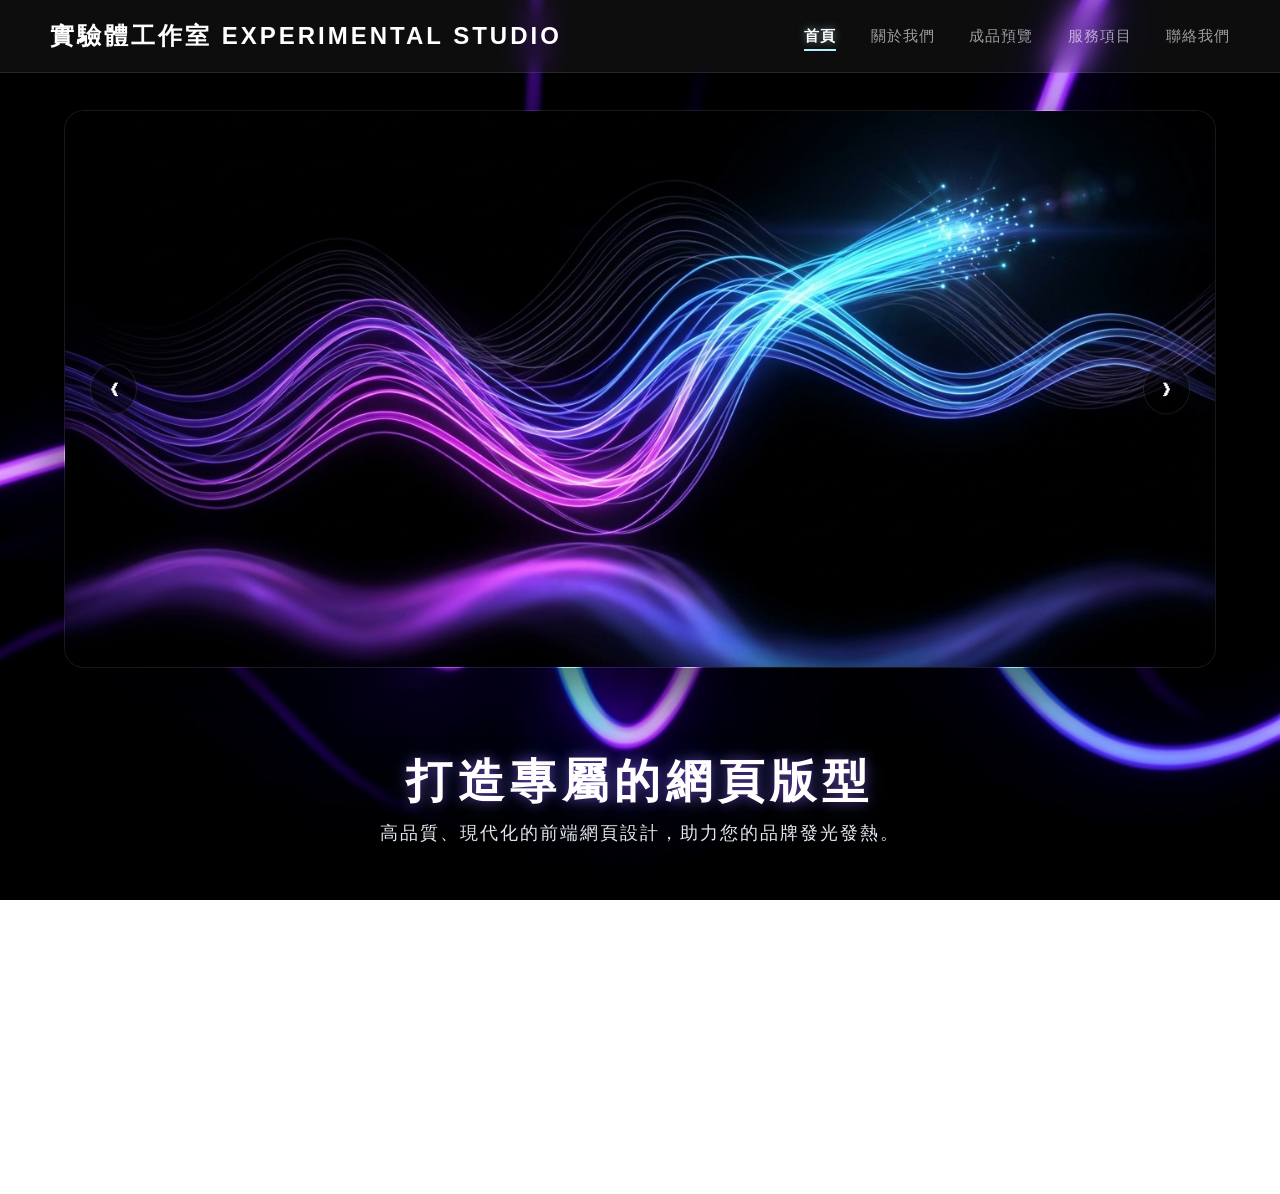
==== index.html @ 9b83f149 "暗黑霓虹科技官網 樣式 B：暗黑霓虹科技官網" ====
<!DOCTYPE html>
<html lang="zh-TW">
<head>
    <meta charset="UTF-8">
    <meta name="viewport" content="width=device-width, initial-scale=1.0">
    <title>個人網頁版型展示 - 實驗體工作室</title>
    <!-- 連結外部 CSS 檔案 -->
    <link rel="stylesheet" href="style.css">
</head>
<body>

    <!-- 導覽列（固定在最上方） -->
    <header class="navbar">
        <div class="logo">實驗體工作室 EXPERIMENTAL STUDIO</div>
        <nav class="nav-links">
            <a href="#hero" class="nav-btn active">首頁</a>
            <a href="#about" class="nav-btn">關於我們</a>
            <a href="#portfolio" class="nav-btn">成品預覽</a>
            <a href="#services" class="nav-btn">服務項目</a>
            <a href="#contact" class="nav-btn">聯絡我們</a>
        </nav>
    </header>

    <!-- 滾動容器 -->
    <div class="scroll-container" id="main-container">

        <!-- 頁面 1：主視覺首頁（大圖極致放大 + 文字死死扣在最網頁底部） -->
        <section id="hero" class="page-section hero-absolute-layout">
            
            <!-- 中間：巨型獨立大圖輪播區域 -->
            <div class="carousel-container-b">
                <!-- 左切換鍵 -->
                <button class="carousel-btn-b prev-btn-b">❮</button>
                
                <!-- 輪播圖片視窗 -->
                <div class="carousel-wrapper-b">
                    <div class="carousel-slide-b">
                        <!-- 🌟 已精準帶入您的兩張高解析作品展示圖 -->
                        <img src="image_3b9c8fb1.jpg" alt="科技展示 1" class="carousel-img-b">
                        <img src="image_b989a446.jpg" alt="科技展示 2" class="carousel-img-b">
                    </div>
                </div>
                
                <!-- 右切換鍵 -->
                <button class="carousel-btn-b next-btn-b">❯</button>
            </div>

            <!-- 最下方：死死固定在整個網頁底部的文字 -->
            <div class="hero-footer-text-b">
                <h1>打造專屬的網頁版型</h1>
                <p>高品質、現代化的前端網頁設計，助力您的品牌發光發熱。</p>
            </div>

        </section>

        <!-- 頁面 2：關於我們 -->
        <section id="about" class="page-section">
            <div class="glass-card page-card">
                <h2>關於我們</h2>
                <div class="card-line"></div>
                <p class="section-p">
                    我們是 EXPERIMENTAL STUDIO 實驗體網頁工作室。專注於打造兼具「極致視覺」與「流暢體驗」的前端網頁版型。我們相信每一個網頁都是一場視覺實驗，透過程式碼將創意化為現實。
                </p>
                <div class="solo-notice">
                    <span>💡</span> 
                    <strong>獨立開發者聲明：</strong>
                    本工作室由獨立工程師全權負責。為了堅持代碼品質與極致，我們採「精緻手工、高客製化」的開發模式。如遇案件較多時需依序排隊，謝謝您的耐心期待。
                </div>
            </div>
        </section>

        <!-- 頁面 3：成品預覽（價格調整版） -->
        <section id="portfolio" class="page-section portfolio-section">
            <div class="portfolio-scroll-box">
                <h2 class="section-title">精選網頁版型</h2>
                <div class="card-line"></div>
                
                <!-- 區塊 A -->
                <div class="category-block">
                    <div class="product-grid">
                        <div class="product-card">
                            <div class="badge">極簡現代</div>
                            <h3>樣式 A：極簡白系企業官網</h3>
                            <div class="tech-tags"><span>明亮風格</span><span>多頁跳轉</span></div>
                            <p class="product-desc">乾淨明亮的白色基調，搭配流暢的轉場動畫，適合傳統企業轉型、顧問公司首選。</p>
                            <div class="price">NT$ 1,500</div>
                            <div class="card-buttons"><a href="#" class="demo-btn">線上預覽</a><a href="#contact" class="buy-btn">立即購買</a></div>
                        </div>
                        <div class="product-card featured">
                            <div class="badge premium">熱銷推薦</div>
                            <h3>樣式 B：暗黑霓虹科技官網</h3>
                            <div class="tech-tags"><span class="glow">炫彩發光</span><span>前衛動態</span></div>
                            <p class="product-desc">深色背景搭配科技感霓虹燈效，視覺衝擊力極強！最適合軟體公司、新創團隊品牌官網。</p>
                            <div class="price">NT$ 1,500</div>
                            <div class="card-buttons"><a href="#" class="demo-btn">線上預覽</a><a href="#contact" class="buy-btn">立即購買</a></div>
                        </div>
                        <div class="product-card">
                            <div class="badge">商業實用</div>
                            <h3>樣式 C：沉穩商務經典官網</h3>
                            <div class="tech-tags"><span>經典藍調</span><span>數據圖表</span></div>
                            <p class="product-desc">採用沉穩的經典藍與灰色調，內建服務項目、里程碑與團隊介紹，大型企業百搭首選。</p>
                            <div class="price">NT$ 1,500</div>
                            <div class="card-buttons"><a href="#" class="demo-btn">線上預覽</a><a href="#contact" class="buy-btn">立即購買</a></div>
                        </div>
                    </div>
                </div>

                <!-- 區塊 B -->
                <div class="category-block" style="margin-top: 40px;">
                    <div class="product-grid">
                        <div class="product-card">
                            <div class="badge">活動推廣</div>
                            <h3>樣式 A：一頁式熱銷活動頁</h3>
                            <div class="tech-tags"><span>倒數計時</span><span>強烈導購</span></div>
                            <p class="product-desc">專為單一產品或活動設計，內建限時倒數計時器與搶眼購買鈕，適合促銷快速上線。</p>
                            <div class="price">NT$ 1,000</div>
                            <div class="card-buttons"><a href="#" class="demo-btn">線上預覽</a><a href="#contact" class="buy-btn">立即購買</a></div>
                        </div>
                        <div class="product-card featured">
                            <div class="badge premium">熱銷推薦</div>
                            <h3>樣式 B：極致磨砂玻璃官網 </h3>
                            <div class="tech-tags"><span>微光暈</span><span>iOS質感</span></div>
                            <p class="product-desc">全網頁採用高透光的磨砂玻璃結構，光影效果極佳。適合高端工作室、沙龍預約頁。</p>
                            <div class="price">NT$ 1500</div>
                            <div class="card-buttons"><a href="#" class="demo-btn">線上預覽</a><a href="#contact" class="buy-btn">立即購買</a></div>
                        </div>
                        <div class="product-card">
                            <div class="badge">簡單快速</div>
                            <h3>樣式 C：極簡名片型一頁網</h3>
                            <div class="tech-tags"><span>純前端</span><span>超快載入</span></div>
                            <p class="product-desc">極度精簡的網頁，專門擺放個人頭像、簡介與所有的社群連結，是最具質感的電子名片。</p>
                            <div class="price">NT$ 1,000</div>
                            <div class="card-buttons"><a href="#" class="demo-btn">線上預覽</a><a href="#contact" class="buy-btn">立即購買</a></div>
                        </div>
                    </div>
                </div>

                <p class="scroll-tip">━ 💡 以上為全部版型，點擊導列可切換至其他分頁 ━</p>
            </div>
        </section>

        <!-- 頁面 4：服務項目 -->
        <section id="services" class="page-section">
            <div class="glass-card page-card">
                <h2>服務項目</h2>
                <div class="card-line"></div>
                <ul class="services-list">
                    <li><span>✨</span> 精選前端網頁版型販售</li>
                    <li><span>💻</span> 客製化網站前端開發</li>
                    <li><span>📱</span> RWD 響應式網頁設計 <small>(手機/平板/電腦完美適配)</small></li>
                    <li><span>💬</span> 你想要的都可以跟我討論！</li>
                </ul>
                <div class="service-notice">
                    ⚠️ 服務範圍僅包含網頁版型與前端代碼，不包含網域及主機租用費用。
                </div>
            </div>
        </section>

                <!-- 頁面 5：聯絡我們（完全對齊原圖 4 條資訊與版權宣告） -->
        <section id="contact" class="page-section">
            <div class="glass-card">
                <h2>聯絡我們</h2>
                <div class="card-line"></div>
                
                <!-- 1. LINE -->
                <div class="info-group-b">
                    <p class="info-label-b">LINE ID</p>
                    <p class="info-value-b">cyakura_</p>
                </div>

                <!-- 2. EMAIL -->
                <div class="info-group-b">
                    <p class="info-label-b">EMAIL</p>
                    <p class="info-value-b"><a href="mailto:cyakura764334@gmail.com">cyakura764334@gmail.com</a></p>
                </div>

                <!-- 3. 服務時間 -->
                <div class="info-group-b">
                    <p class="info-label-b">服務時間</p>
                    <p class="info-value-b">週一至週五 18:00 - 24:00</p>
                </div>

                <!-- 4. 回覆承諾 -->
                <div class="info-group-b">
                    <p class="info-label-b">回覆承諾</p>
                    <p class="info-value-b">收到信件後將於 24 小時內儘速回覆</p>
                </div>

                <!-- 底部版權宣告（Footer） -->
                <footer class="contact-footer">
                    &copy; 2026 EXPERIMENTAL STUDIO 實驗體工作室 版權所有
                </footer>
            </div>
        </section>


    </div> <!-- 滾動容器結尾 -->

    <!-- 🌟 核心修正：將功能完美包覆在 <script> 標籤內，並放到全網頁的最底部 -->
    <script>
    document.addEventListener('DOMContentLoaded', () => {
        const slide = document.querySelector('.carousel-slide-b');
        const images = document.querySelectorAll('.carousel-img-b');
        const prevBtn = document.querySelector('.prev-btn-b');
        const nextBtn = document.querySelector('.next-btn-b');

        // 如果找不到核心元素，就在控制台印出通知
        if (!slide || images.length === 0 || !prevBtn || !nextBtn) {
            console.log("正在載入頁面元件...");
            return;
        }

        let currentIndex = 0;
        const totalImages = images.length;

        // 計算並執行滑動
        function updateCarousel() {
            // 每張圖在 CSS 裡佔總寬度 200% 的一半 (50%)
            const movePercentage = currentIndex * 50;
            slide.style.transform = `translateX(-${movePercentage}%)`;
        }

        // 下一張按鈕
        nextBtn.addEventListener('click', (e) => {
            e.preventDefault();
            if (currentIndex < totalImages - 1) {
                currentIndex++;
            } else {
                currentIndex = 0; // 循環彈回第一張
            }
            updateCarousel();
        });

        // 上一張按鈕
        prevBtn.addEventListener('click', (e) => {
            e.preventDefault();
            if (currentIndex > 0) {
                currentIndex--;
            } else {
                currentIndex = totalImages - 1; // 循環跳到最後一張
            }
            updateCarousel();
        });

        // 初始對齊
        updateCarousel();
    });
    </script>

</body>
</html>
/* ==========================================
   5. 聯絡我們專屬樣式（徹底修復・傳統區塊百分之百靠左版）
   ========================================== */
#contact .glass-card {
    margin: 0 auto !important;     /* 確保卡片在螢幕正中央 */
    padding: 50px 45px 35px 45px;  /* 調整卡片內邊距，更像原圖比例 */
    display: block !important;     /* 強制卡片本身是傳統區塊 */
}

#contact .glass-card h2 {
    text-align: center !important; /* 卡片大標題「聯絡我們」維持置中 */
    letter-spacing: 4px;
    color: #ffffff;
    font-size: 28px;
    font-weight: 700;
    margin-bottom: 10px;
}

#contact .card-line {
    margin: 0 auto 40px auto !important; /* 標題下方的裝飾短線維持置中 */
}

/* 聯絡資訊條：改用最單純的 block，徹底斷絕所有左右推擠的 FlexBug */
.info-group-b {
    display: block !important;     /* 🌟 核心修正：改成純區塊，文字絕對只會從最左邊開始排 */
    width: 100% !important;        /* 🌟 核心修正：寬度強制撐滿 100%，絕不縮水跑去右邊 */
    margin-bottom: 25px;
    border-bottom: 1px solid rgba(255, 255, 255, 0.08); /* 淡淡的橫向分隔線 */
    padding-bottom: 18px;          /* 留出舒服的分隔距離 */
    text-align: left !important;   /* 🌟 核心修正：強制整塊區塊內部往左靠 */
}

/* 最後一個項目不要底部橫線 */
.info-group-b:last-of-type {
    border-bottom: none;
    margin-bottom: 30px; 
}

/* 英文小標籤（LINE ID, EMAIL, 服務時間...） */
.info-label-b {
    display: block !important;     /* 強制換行 */
    font-size: 11px;
    color: rgba(255, 255, 255, 0.5) !important; /* 優雅的半透明灰白 */
    font-weight: 700;
    letter-spacing: 1.5px;    
    margin-bottom: 6px;
    text-align: left !important;   /* 🌟 百分之百靠左 */
}

/* 實際資料文字（cyakura_, 週一至週五...） */
.info-value-b {
    display: block !important;     /* 強制換行 */
    font-size: 17px;
    color: #ffffff !important;     /* 主要資料字體為純白 */
    font-weight: 500;
    letter-spacing: 0.5px;
    text-align: left !important;   /* 🌟 百分之百靠左 */
}

/* 🌟 核心修復：徹底消滅看不清楚的傳統深藍色 EMAIL 連結，改成亮眼的科技藍白 */
.info-value-b a {
    color: #b3f0ff !important;     /* 🌟 改用跟您的裝飾線一樣亮眼的霓虹藍 */
    text-decoration: none !important; /* 拔掉醜醜的下底線 */
    transition: all 0.2s ease;
    display: inline-block;
}

.info-value-b a:hover {
    color: #ffffff !important;     /* 滑鼠滑過去變純白 */
    text-shadow: 0 0 8px #b3f0ff;  /* 帶有微弱的霓虹發光 */
}

/* 最下方的 2026 版權宣告文字 */
.contact-footer {
    display: block !important;
    width: 100%;
    text-align: center !important; /* 只有版權宣告需要置中 */
    font-size: 11px;
    color: rgba(255, 255, 255, 0.35); 
    letter-spacing: 1px;
    margin-top: 15px;
}
---- style.css ----
/* ==========================================
   1. 基礎重設與全域設定
   ========================================== */
* {
    margin: 0;
    padding: 0;
    box-sizing: border-box;
    /* 🌟 全面改用現代無襯線黑體 */
    font-family: -apple-system, BlinkMacSystemFont, "Segoe UI", Roboto, "PingFang TC", "Noto Sans CJK TC", "Source Han Sans TC", "Microsoft JhengHei", sans-serif;
    -webkit-font-smoothing: antialiased;
    -moz-osx-font-smoothing: grayscale;
}

html, body {
    height: 100%;
    overflow: hidden; /* 徹底鎖死瀏覽器自帶的滾動條 */
}

body {
    background-image: url('background.jpg');
    background-size: cover;
    background-position: center;
    background-attachment: fixed;
}

/* 🌟 滾動容器：隱藏溢出，讓滑鼠滾輪徹底失效 */
.scroll-container {
    height: 100vh;
    overflow: hidden;
    scroll-behavior: smooth;
}

/* ==========================================
   2. 頂部導覽列 (Navbar)
   ========================================== */
.navbar {
    display: flex;
    justify-content: space-between;
    align-items: center;
    padding: 20px 50px;
    background-color: rgba(255, 255, 255, 0.05);
    backdrop-filter: blur(15px);
    -webkit-backdrop-filter: blur(15px);
    position: fixed;
    top: 0;
    width: 100%;
    z-index: 1000;
    border-bottom: 1px solid rgba(255, 255, 255, 0.1);
}

.logo {
    color: #ffffff;
    font-size: 24px;
    font-weight: 700;       
    letter-spacing: 3px;    
}

.nav-links a {
    color: rgba(255, 255, 255, 0.6);
    text-decoration: none;
    margin-left: 30px;
    font-size: 15px;        
    font-weight: 400;
    letter-spacing: 1px;    
    transition: all 0.3s ease;
    padding-bottom: 5px;
    border-bottom: 2px solid transparent;
}

.nav-links a:hover {
    color: #b3f0ff; 
}

/* 當前點選的分頁底線高亮 */
.nav-links a.active {
    color: #ffffff;
    font-weight: 700;       
    border-bottom: 2px solid #b3f0ff;
    text-shadow: 0 0 8px rgba(179, 240, 255, 0.5); 
}

/* ==========================================
   3. 獨立分頁基礎佈局
   ========================================== */
.page-section {
    height: 100vh; /* 強制每一頁剛好等於螢幕高 */
    display: flex;
    flex-direction: column;
    justify-content: center;
    align-items: center;
    text-align: center;
    padding: 100px 20px 40px 20px;
    overflow: hidden; /* 防止內部元件隨意長大撐開頁面 */
}

/* 通用磨砂玻璃大卡片 */
.glass-card {
    background: rgba(255, 255, 255, 0.08);
    backdrop-filter: blur(20px);
    -webkit-backdrop-filter: blur(20px);
    border: 1px solid rgba(255, 255, 255, 0.15);
    border-radius: 20px;
    padding: 40px;
    width: 100%;
    max-width: 550px;
    box-shadow: 0 15px 35px rgba(0, 0, 0, 0.2);
    color: #ffffff;
    text-align: left;
}

.page-card {
    max-width: 650px;
}

.glass-card h2 {
    font-size: 28px;
    font-weight: 700;       
    text-align: center;
    letter-spacing: 3px;    
    margin-bottom: 10px;
}

/* 卡片下方裝飾短線 */
.card-line {
    width: 50px;
    height: 3px;
    background-color: #b3f0ff;
    margin: 0 auto 30px auto;
    border-radius: 2px;
}

.section-p {
    font-size: 15px;        
    line-height: 1.8;
    color: #f0f8ff;
    text-align: justify;
}

/* ==========================================
   4. 各分頁專屬細節樣式
   ========================================== */

/* --- 🌟 頁面 1：首頁・極致大圖 + 文字死死固定最底部 --- */
.neon-carousel-layout {
    display: flex;
    flex-direction: column;
    justify-content: flex-start; /* 改由上往下排列，靠 margin 推開 */
    align-items: center;
    height: 100% !important;
    width: 100% !important;
    max-width: 100% !important;
    padding: 90px 0 20px 0 !important; /* 頂部空出導覽列高度 */
    position: relative;
}

/* 🌟 核心優化：讓中間大圖區塊變得超級大張 */
.carousel-container-b {
    position: relative;
    width: 90vw;           /* 大幅拉寬圖片比例至螢幕 90% */
    max-width: 1300px;     /* 限制桌機最大寬度 */
    height: 62vh;          /* 強制高度佔滿螢幕 62%，讓圖片超級大張 */
    background: rgba(255, 255, 255, 0.02);
    border: 1px solid rgba(255, 255, 255, 0.08);
    border-radius: 20px;
    overflow: hidden;
    box-shadow: 0 25px 60px rgba(0, 0, 0, 0.6);
    margin-top: 10px;      /* 緊貼上方導覽列下方 */
}

.carousel-wrapper-b {
    width: 100%;
    height: 100%;
    overflow: hidden;
}

.carousel-slide-b {
    display: flex;
    width: 200%; 
    height: 100%;
    transition: transform 0.5s ease-in-out; /* 🌟 加上這行，切換時才會滑動 */
}
.carousel-img-b {
    width: 50%; 
    height: 100%;
    object-fit: cover;     /* 確保圖片大張且不變形 */
}

/* 輪播左右按鈕 */
.carousel-btn-b {
    position: absolute;
    top: 50%;
    transform: translateY(-50%);
    background: rgba(0, 0, 0, 0.5);
    border: 1px solid rgba(255, 255, 255, 0.1);
    color: white;
    padding: 14px 18px;
    cursor: pointer;
    border-radius: 50%;
    font-size: 18px;
    z-index: 10;
    transition: all 0.2s ease;
}

.carousel-btn-b:hover {
    background: #ffffff;
    color: #000000;
}

.prev-btn-b { left: 25px; }
.next-btn-b { right: 25px; }

/* 🌟 核心修正：文字外框利用 margin-top: auto 死死壓在最底部中間 */
.hero-footer-text-b {
    width: 100%;
    margin-top: auto;      /* 關鍵：強制把文字推到整個網頁的最底端 */
    padding-bottom: 15px;  /* 離網頁最底部的安全距離 */
    text-align: center;
}

.hero-footer-text-b h1 {
    color: #ffffff;
    font-size: 46px;        
    font-weight: 700;
    letter-spacing: 6px;    
    margin-bottom: 8px;
    text-shadow: 0 0 12px rgba(168, 85, 247, 0.5), 0 0 25px rgba(59, 130, 246, 0.3);
}

.hero-footer-text-b p {
    color: #e2e8f0;        
    font-size: 18px;
    font-weight: 300;       
    letter-spacing: 2px;    
}

/* --- 頁面 2：關於我們 匠人聲明 --- */
.solo-notice {
    margin-top: 25px;
    padding: 15px 20px;
    background: rgba(179, 240, 255, 0.05);
    border-left: 4px solid #b3f0ff;
    border-radius: 0 10px 10px 0;
    color: #e0f7ff;
    font-size: 14px;
    line-height: 1.6;
    text-align: justify;
}

.solo-notice strong {
    color: #b3f0ff;
    font-weight: 700;
    display: inline-block;
    margin-bottom: 3px;
}

/* --- 頁面 3：成品預覽與按鈕等寬防歪修正 --- */
.portfolio-section {
    padding: 90px 0 0 0; 
    height: 100vh;       
    overflow: hidden;    
}

.portfolio-scroll-box {
    width: 100%;
    height: calc(100vh - 90px); 
    max-height: 100%;           
    overflow-y: auto;           
    padding: 20px 20px 80px 20px;
    scrollbar-width: none;       
}
.portfolio-scroll-box::-webkit-scrollbar {
    display: none;              
}

.portfolio-container {
    width: 100%;
    max-width: 1100px;
    margin: 0 auto;
}

.section-title {
    color: #ffffff;
    font-size: 32px;
    font-weight: 700;
    letter-spacing: 3px;
    margin-bottom: 10px;
}

.category-block {
    width: 100%;
    max-width: 1100px;
    margin: 0 auto 50px auto; 
    text-align: left;
}

.product-grid {
    display: flex;
    gap: 25px;
    width: 100%;
    justify-content: flex-start;
}

.product-card {
    background: rgba(255, 255, 255, 0.06);
    backdrop-filter: blur(20px);
    -webkit-backdrop-filter: blur(20px);
    border: 1px solid rgba(255, 255, 255, 0.12);
    border-radius: 20px;
    padding: 35px 25px;
    flex: 1;
    max-width: 350px;
    color: #ffffff;
    text-align: center;
    position: relative;
    display: flex;
    flex-direction: column;
    justify-content: space-between;
    min-height: 410px;
    transition: transform 0.3s ease, box-shadow 0.3s ease, border-color 0.3s ease;
}

.product-card.featured {
    background: rgba(255, 255, 255, 0.1);
    border-color: rgba(179, 240, 255, 0.4);
    box-shadow: 0 15px 35px rgba(0, 0, 0, 0.25);
}

.product-card:hover {
    transform: translateY(-6px);
    border-color: rgba(179, 240, 255, 0.6);
    box-shadow: 0 15px 30px rgba(0, 0, 0, 0.3);
}

.badge {
    position: absolute;
    top: 15px;
    left: 50%;
    transform: translateX(-50%);
    font-size: 11px;
    font-weight: 500;
    padding: 4px 15px;
    background: rgba(255, 255, 255, 0.15);
    border-radius: 20px;
    letter-spacing: 1px;
    color: #e0f7ff;
}

.badge.premium {
    background: #b3f0ff;
    color: #004455;
    font-weight: bold;
}

.product-card h3 {
    font-size: 19px;
    font-weight: 700;
    margin-top: 15px;
    margin-bottom: 12px;
    color: #ffffff;
}

.tech-tags {
    display: flex;
    gap: 6px;
    justify-content: center;
    margin-bottom: 15px;
    flex-wrap: wrap;
}

.tech-tags span {
    font-size: 11px;
    padding: 2px 8px;
    background: rgba(255, 255, 255, 0.05);
    border: 1px solid rgba(255, 255, 255, 0.15);
    border-radius: 4px;
    color: rgba(255, 255, 255, 0.7);
}

.product-desc {
    font-size: 13px;        
    color: #d0e8ff;
    line-height: 1.6;
    margin-bottom: 20px;
    text-align: justify;
}

.price {
    font-size: 24px;
    font-weight: 700;
    color: #b3f0ff;
    margin-bottom: 20px;
    letter-spacing: 1px;
}

/* 按鈕框彈性佈局 */
.card-buttons {
    display: flex;
    gap: 12px;
    width: 100%;
    margin-top: auto;
    box-sizing: border-box;
}

.demo-btn {
    flex: 1;
    width: 50%;
    padding: 10px 0;
    background: transparent;
    border: 1px solid rgba(255, 255, 255, 0.3);
    color: #ffffff;
    text-decoration: none;
    border-radius: 25px;
    font-weight: 700;
    font-size: 14px;
    text-align: center;
    transition: all 0.2s ease;
    box-sizing: border-box;
}

.demo-btn:hover {
    background: rgba(255, 255, 255, 0.1);
    border-color: #ffffff;
}

.buy-btn {
    display: block;
    flex: 1;
    width: 50%;
    padding: 10px 0;
    background: rgba(255, 255, 255, 0.1);
    border: 1px solid rgba(255, 255, 255, 0.2);
    color: #ffffff;
    text-decoration: none;
    border-radius: 25px;
    font-weight: 700;
    font-size: 14px;
    text-align: center;
    transition: all 0.2s ease;
    box-sizing: border-box;
}

.product-card:hover .buy-btn {
    background: #ffffff;
    color: #006688;
    border-color: #ffffff;
}

.product-card.featured .buy-btn {
    background: #b3f0ff;
    color: #004455;
    border-color: #b3f0ff;
}

.scroll-tip {
    font-size: 13px;
    color: #b3f0ff;
    margin-top: 20px;
    text-align: center;
}

/* --- 頁面 4：服務項目樣式完整補齊 --- */
.services-list {
    list-style: none;
    margin-bottom: 25px;
}

.services-list li {
    font-size: 16px;
    color: #f0f8ff;
    margin-bottom: 14px;
display: flex;
align-items: center;
gap: 10px;
text-align: left;
}
.services-list li small {
font-size: 12px;
color: #b3f0ff;
}
.service-notice {
margin-top: 20px;
font-size: 13px;
color: rgba(255, 255, 255, 0.6);
border-top: 1px solid rgba(255, 255, 255, 0.1);
padding-top: 15px;
text-align: left;
}
/* ==========================================
5. 聯絡我們專屬樣式（完全與首頁隔離，絕不跑版）
========================================== */
.info-group-b {
margin-bottom: 20px;
width: 100%;
display: flex;
justify-content: space-between;
align-items: center;
border-bottom: 1px solid rgba(255, 255, 255, 0.05);
padding-bottom: 10px;
}
.info-label-b {
font-size: 14px;
color: rgba(255, 255, 255, 0.5);
font-weight: 500;
}
.info-value-b {
font-size: 18px;
color: #b3f0ff;
font-weight: 700;
letter-spacing: 1px;
}

/* ==========================================
   5. 聯絡我們專屬樣式（徹底修復・傳統區塊百分之百靠左版）
   ========================================== */
#contact .glass-card {
    margin: 0 auto !important;     /* 確保卡片在螢幕正中央 */
    padding: 50px 45px 35px 45px;  /* 調整卡片內邊距，更像原圖比例 */
    display: block !important;     /* 強制卡片本身是傳統區塊 */
}

#contact .glass-card h2 {
    text-align: center !important; /* 卡片大標題「聯絡我們」維持置中 */
    letter-spacing: 4px;
    color: #ffffff;
    font-size: 28px;
    font-weight: 700;
    margin-bottom: 10px;
}

#contact .card-line {
    margin: 0 auto 40px auto !important; /* 標題下方的裝飾短線維持置中 */
}

/* 聯絡資訊條：改用最單純的 block，徹底斷絕所有左右推擠的 FlexBug */
.info-group-b {
    display: block !important;     /* 🌟 核心修正：改成純區塊，文字絕對只會從最左邊開始排 */
    width: 100% !important;        /* 🌟 核心修正：寬度強制撐滿 100%，絕不縮水跑去右邊 */
    margin-bottom: 25px;
    border-bottom: 1px solid rgba(255, 255, 255, 0.08); /* 淡淡的橫向分隔線 */
    padding-bottom: 18px;          /* 留出舒服的分隔距離 */
    text-align: left !important;   /* 🌟 核心修正：強制整塊區塊內部往左靠 */
}

/* 最後一個項目不要底部橫線 */
.info-group-b:last-of-type {
    border-bottom: none;
    margin-bottom: 30px; 
}

/* 英文小標籤（LINE ID, EMAIL, 服務時間...） */
.info-label-b {
    display: block !important;     /* 強制換行 */
    font-size: 11px;
    color: rgba(255, 255, 255, 0.5) !important; /* 優雅的半透明灰白 */
    font-weight: 700;
    letter-spacing: 1.5px;    
    margin-bottom: 6px;
    text-align: left !important;   /* 🌟 百分之百靠左 */
}

/* 實際資料文字（cyakura_, 週一至週五...） */
.info-value-b {
    display: block !important;     /* 強制換行 */
    font-size: 17px;
    color: #ffffff !important;     /* 主要資料字體為純白 */
    font-weight: 500;
    letter-spacing: 0.5px;
    text-align: left !important;   /* 🌟 百分之百靠左 */
}

/* 🌟 核心修復：徹底消滅看不清楚的傳統深藍色 EMAIL 連結，改成亮眼的科技藍白 */
.info-value-b a {
    color: #b3f0ff !important;     /* 🌟 改用跟您的裝飾線一樣亮眼的霓虹藍 */
    text-decoration: none !important; /* 拔掉醜醜的下底線 */
    transition: all 0.2s ease;
    display: inline-block;
}

.info-value-b a:hover {
    color: #ffffff !important;     /* 滑鼠滑過去變純白 */
    text-shadow: 0 0 8px #b3f0ff;  /* 帶有微弱的霓虹發光 */
}

/* 最下方的 2026 版權宣告文字 */
.contact-footer {
    display: block !important;
    width: 100%;
    text-align: center !important; /* 只有版權宣告需要置中 */
    font-size: 11px;
    color: rgba(255, 255, 255, 0.35); 
    letter-spacing: 1px;
    margin-top: 15px;
}
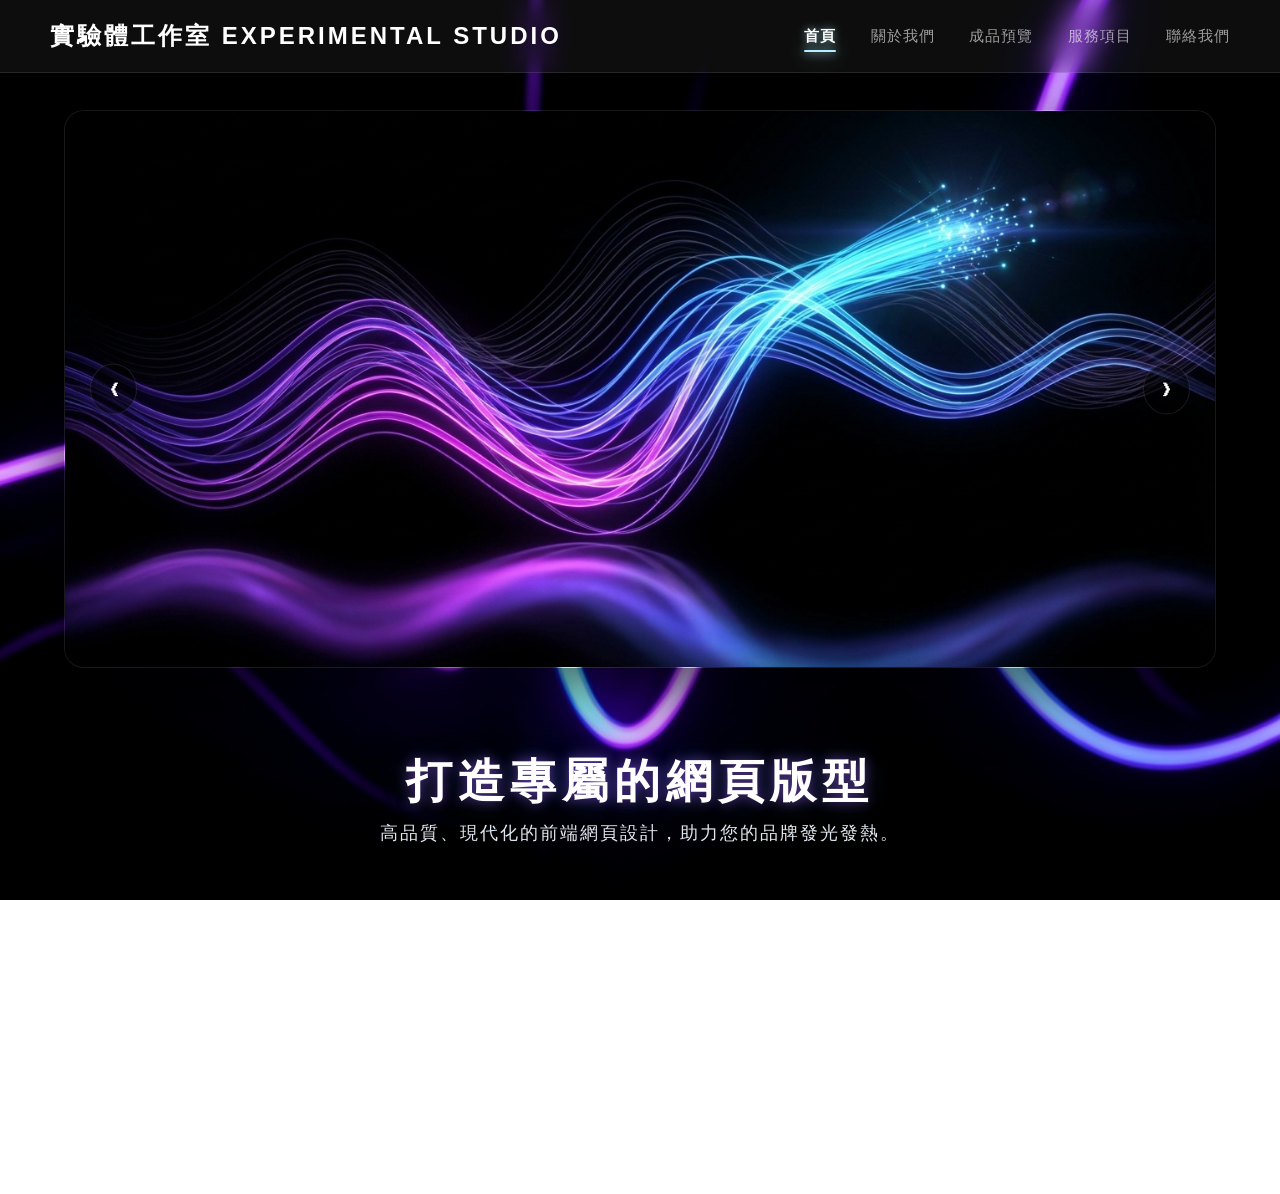
==== commit 2828edce: "Update index.html" ====
--- a/index.html
+++ b/index.html
@@ -1,64 +1,64 @@
 <!DOCTYPE html>
 <html lang="zh-TW">
 <head>
-    <meta charset="UTF-8">
-    <meta name="viewport" content="width=device-width, initial-scale=1.0">
-    <title>個人網頁版型展示 - 實驗體工作室</title>
-    <!-- 連結外部 CSS 檔案 -->
-    <link rel="stylesheet" href="style.css">
+ <meta charset="UTF-8">
+ <meta name="viewport" content="width=device-width, initial-scale=1.0">
+ <title>個人網頁版型展示 - 實驗體工作室</title>
+ <!-- 連結外部 CSS 檔案 -->
+ <link rel="stylesheet" href="style.css">
 </head>
 <body>
 
-    <!-- 導覽列（固定在最上方） -->
-    <header class="navbar">
-        <div class="logo">實驗體工作室 EXPERIMENTAL STUDIO</div>
-        <nav class="nav-links">
-            <a href="#hero" class="nav-btn active">首頁</a>
-            <a href="#about" class="nav-btn">關於我們</a>
-            <a href="#portfolio" class="nav-btn">成品預覽</a>
-            <a href="#services" class="nav-btn">服務項目</a>
-            <a href="#contact" class="nav-btn">聯絡我們</a>
-        </nav>
-    </header>
-
-    <!-- 滾動容器 -->
-    <div class="scroll-container" id="main-container">
-
-        <!-- 頁面 1：主視覺首頁（大圖極致放大 + 文字死死扣在最網頁底部） -->
-        <section id="hero" class="page-section hero-absolute-layout">
-            
-            <!-- 中間：巨型獨立大圖輪播區域 -->
-            <div class="carousel-container-b">
-                <!-- 左切換鍵 -->
-                <button class="carousel-btn-b prev-btn-b">❮</button>
-                
-                <!-- 輪播圖片視窗 -->
-                <div class="carousel-wrapper-b">
-                    <div class="carousel-slide-b">
-                        <!-- 🌟 已精準帶入您的兩張高解析作品展示圖 -->
-                        <img src="image_3b9c8fb1.jpg" alt="科技展示 1" class="carousel-img-b">
-                        <img src="image_b989a446.jpg" alt="科技展示 2" class="carousel-img-b">
-                    </div>
-                </div>
-                
-                <!-- 右切換鍵 -->
-                <button class="carousel-btn-b next-btn-b">❯</button>
-            </div>
-
-            <!-- 最下方：死死固定在整個網頁底部的文字 -->
-            <div class="hero-footer-text-b">
-                <h1>打造專屬的網頁版型</h1>
-                <p>高品質、現代化的前端網頁設計，助力您的品牌發光發熱。</p>
-            </div>
-
-        </section>
-
-        <!-- 頁面 2：關於我們 -->
-        <section id="about" class="page-section">
-            <div class="glass-card page-card">
-                <h2>關於我們</h2>
-                <div class="card-line"></div>
-                <p class="section-p">
+ <!-- 導覽列（固定在最上方） -->
+ <header class="navbar">
+ <div class="logo">實驗體工作室 EXPERIMENTAL STUDIO</div>
+ <nav class="nav-links">
+ <a href="#hero" class="nav-btn active">首頁</a>
+ <a href="#about" class="nav-btn">關於我們</a>
+ <a href="#portfolio" class="nav-btn">成品預覽</a>
+ <a href="#services" class="nav-btn">服務項目</a>
+ <a href="#contact" class="nav-btn">聯絡我們</a>
+ </nav>
+ </header>
+
+ <!-- 滾動容器 -->
+ <div class="scroll-container" id="main-container">
+
+ <!-- 頁面 1：主視覺首頁（大圖極致放大 + 文字死死扣在最網頁底部） -->
+ <section id="hero" class="page-section hero-absolute-layout">
+ 
+ <!-- 中間：巨型獨立大圖輪播區域 -->
+ <div class="carousel-container-b">
+ <!-- 左切換鍵 -->
+ <button class="carousel-btn-b prev-btn-b">❮</button>
+ 
+ <!-- 輪播圖片視窗 -->
+ <div class="carousel-wrapper-b">
+ <div class="carousel-slide-b">
+ <!-- 🌟 已精準帶入您的兩張高解析作品展示圖 -->
+ <img src="image_3b9c8fb1.jpg" alt="科技展示 1" class="carousel-img-b">
+ <img src="image_b989a446.jpg" alt="科技展示 2" class="carousel-img-b">
+ </div>
+ </div>
+ 
+ <!-- 右切換鍵 -->
+ <button class="carousel-btn-b next-btn-b">❯</button>
+ </div>
+
+ <!-- 最下方：死死固定在整個網頁底部的文字 -->
+ <div class="hero-footer-text-b">
+ <h1>打造專屬的網頁版型</h1>
+ <p>高品質、現代化的前端網頁設計，助力您的品牌發光發熱。</p>
+ </div>
+
+ </section>
+
+ <!-- 頁面 2：關於我們 -->
+ <section id="about" class="page-section">
+ <div class="glass-card page-card">
+ <h2>關於我們</h2>
+ <div class="card-line"></div>
+ <p class="section-p">
                     我們是 EXPERIMENTAL STUDIO 實驗體網頁工作室。專注於打造兼具「極致視覺」與「流暢體驗」的前端網頁版型。我們相信每一個網頁都是一場視覺實驗，透過程式碼將創意化為現實。
                 </p>
                 <div class="solo-notice">
@@ -83,24 +83,24 @@
                             <h3>樣式 A：極簡白系企業官網</h3>
                             <div class="tech-tags"><span>明亮風格</span><span>多頁跳轉</span></div>
                             <p class="product-desc">乾淨明亮的白色基調，搭配流暢的轉場動畫，適合傳統企業轉型、顧問公司首選。</p>
-                            <div class="price">NT$ 1,500</div>
-                            <div class="card-buttons"><a href="#" class="demo-btn">線上預覽</a><a href="#contact" class="buy-btn">立即購買</a></div>
+                            <div class="price">NT$ 15000</div>
+                            <div class="card-buttons"><a href="https://wahaha764334-source.github.io/EXPERIMENTAL-STUDIO4/"target="_blank" class="demo-btn">線上預覽</a><a href="#contact" class="buy-btn">立即購買</a></div>
                         </div>
                         <div class="product-card featured">
                             <div class="badge premium">熱銷推薦</div>
                             <h3>樣式 B：暗黑霓虹科技官網</h3>
                             <div class="tech-tags"><span class="glow">炫彩發光</span><span>前衛動態</span></div>
                             <p class="product-desc">深色背景搭配科技感霓虹燈效，視覺衝擊力極強！最適合軟體公司、新創團隊品牌官網。</p>
-                            <div class="price">NT$ 1,500</div>
-                            <div class="card-buttons"><a href="#" class="demo-btn">線上預覽</a><a href="#contact" class="buy-btn">立即購買</a></div>
+                            <div class="price">NT$ 15000</div>
+                            <div class="card-buttons"><a href="https://wahaha764334-source.github.io/EXPERIMENTAL-STUDIO/#hero"target="_blank" class="demo-btn">線上預覽</a><a href="#contact" class="buy-btn">立即購買</a></div>
                         </div>
                         <div class="product-card">
                             <div class="badge">商業實用</div>
                             <h3>樣式 C：沉穩商務經典官網</h3>
                             <div class="tech-tags"><span>經典藍調</span><span>數據圖表</span></div>
                             <p class="product-desc">採用沉穩的經典藍與灰色調，內建服務項目、里程碑與團隊介紹，大型企業百搭首選。</p>
-                            <div class="price">NT$ 1,500</div>
-                            <div class="card-buttons"><a href="#" class="demo-btn">線上預覽</a><a href="#contact" class="buy-btn">立即購買</a></div>
+                            <div class="price">NT$ 15000</div>
+                            <div class="card-buttons"><a href="https://wahaha764334-source.github.io/EXPERIMENTAL-STUDIO3/"target="_blank" class="demo-btn">線上預覽</a><a href="#contact" class="buy-btn">立即購買</a></div>
                         </div>
                     </div>
                 </div>
@@ -113,91 +113,91 @@
                             <h3>樣式 A：一頁式熱銷活動頁</h3>
                             <div class="tech-tags"><span>倒數計時</span><span>強烈導購</span></div>
                             <p class="product-desc">專為單一產品或活動設計，內建限時倒數計時器與搶眼購買鈕，適合促銷快速上線。</p>
-                            <div class="price">NT$ 1,000</div>
-                            <div class="card-buttons"><a href="#" class="demo-btn">線上預覽</a><a href="#contact" class="buy-btn">立即購買</a></div>
-                        </div>
-                        <div class="product-card featured">
-                            <div class="badge premium">熱銷推薦</div>
-                            <h3>樣式 B：極致磨砂玻璃官網 </h3>
-                            <div class="tech-tags"><span>微光暈</span><span>iOS質感</span></div>
-                            <p class="product-desc">全網頁採用高透光的磨砂玻璃結構，光影效果極佳。適合高端工作室、沙龍預約頁。</p>
-                            <div class="price">NT$ 1500</div>
-                            <div class="card-buttons"><a href="#" class="demo-btn">線上預覽</a><a href="#contact" class="buy-btn">立即購買</a></div>
-                        </div>
-                        <div class="product-card">
-                            <div class="badge">簡單快速</div>
-                            <h3>樣式 C：極簡名片型一頁網</h3>
-                            <div class="tech-tags"><span>純前端</span><span>超快載入</span></div>
-                            <p class="product-desc">極度精簡的網頁，專門擺放個人頭像、簡介與所有的社群連結，是最具質感的電子名片。</p>
-                            <div class="price">NT$ 1,000</div>
-                            <div class="card-buttons"><a href="#" class="demo-btn">線上預覽</a><a href="#contact" class="buy-btn">立即購買</a></div>
-                        </div>
-                    </div>
-                </div>
-
-                <p class="scroll-tip">━ 💡 以上為全部版型，點擊導列可切換至其他分頁 ━</p>
-            </div>
-        </section>
-
-        <!-- 頁面 4：服務項目 -->
-        <section id="services" class="page-section">
-            <div class="glass-card page-card">
-                <h2>服務項目</h2>
-                <div class="card-line"></div>
-                <ul class="services-list">
-                    <li><span>✨</span> 精選前端網頁版型販售</li>
-                    <li><span>💻</span> 客製化網站前端開發</li>
-                    <li><span>📱</span> RWD 響應式網頁設計 <small>(手機/平板/電腦完美適配)</small></li>
-                    <li><span>💬</span> 你想要的都可以跟我討論！</li>
-                </ul>
-                <div class="service-notice">
+                            <div class="price">NT$ 6000</div>
+                            <div class="card-buttons"><a href="https://wahaha764334-source.github.io/EXPERIMENTAL-STUDIO5/"target="_blank" class="demo-btn">線上預覽</a><a href="#contact" class="buy-btn">立即購買</a></div>
+ </div>
+ <div class="product-card featured">
+ <div class="badge premium">熱銷推薦</div>
+ <h3>樣式 B：極致磨砂玻璃官網 </h3>
+ <div class="tech-tags"><span>微光暈</span><span>iOS質感</span></div>
+ <p class="product-desc">全網頁採用高透光的磨砂玻璃結構，光影效果極佳。適合高端工作室、沙龍預約頁。</p>
+ <div class="price">NT$ 15000</div>
+ <div class="card-buttons"><a href="https://wahaha764334-source.github.io/EXPERIMENTAL-STUDIO2/"target="_blank" class="demo-btn">線上預覽</a><a href="#contact" class="buy-btn">立即購買</a></div>
+ </div>
+ <div class="product-card">
+ <div class="badge">簡單快速</div>
+ <h3>樣式 C：極簡名片型一頁網</h3>
+ <div class="tech-tags"><span>純前端</span><span>超快載入</span></div>
+ <p class="product-desc">極度精簡的網頁，專門擺放個人頭像、簡介與所有的社群連結，是最具質感的電子名片。</p>
+ <div class="price">NT$ 6000</div>
+ <div class="card-buttons"><a href="https://wahaha764334-source.github.io/EXPERIMENTAL-STUDIO6/"target="_blank" class="demo-btn">線上預覽</a><a href="#contact" class="buy-btn">立即購買</a></div>
+ </div>
+ </div>
+ </div>
+
+ <p class="scroll-tip">━ 💡 以上為全部版型，點擊導列可切換至其他分頁 ━</p>
+ </div>
+ </section>
+
+ <!-- 頁面 4：服務項目 -->
+ <section id="services" class="page-section">
+ <div class="glass-card page-card">
+ <h2>服務項目</h2>
+ <div class="card-line"></div>
+ <ul class="services-list">
+ <li><span>✨</span> 精選前端網頁版型販售</li>
+ <li><span>💻</span> 客製化網站前端開發</li>
+ <li><span>📱</span> RWD 響應式網頁設計 <small>(手機/平板/電腦完美適配)</small></li>
+ <li><span>💬</span> 你想要的都可以跟我討論！</li>
+ </ul>
+ <div class="service-notice">
                     ⚠️ 服務範圍僅包含網頁版型與前端代碼，不包含網域及主機租用費用。
-                </div>
-            </div>
-        </section>
-
-                <!-- 頁面 5：聯絡我們（完全對齊原圖 4 條資訊與版權宣告） -->
-        <section id="contact" class="page-section">
-            <div class="glass-card">
-                <h2>聯絡我們</h2>
-                <div class="card-line"></div>
-                
-                <!-- 1. LINE -->
-                <div class="info-group-b">
-                    <p class="info-label-b">LINE ID</p>
-                    <p class="info-value-b">cyakura_</p>
-                </div>
-
-                <!-- 2. EMAIL -->
-                <div class="info-group-b">
-                    <p class="info-label-b">EMAIL</p>
-                    <p class="info-value-b"><a href="mailto:cyakura764334@gmail.com">cyakura764334@gmail.com</a></p>
-                </div>
-
-                <!-- 3. 服務時間 -->
-                <div class="info-group-b">
-                    <p class="info-label-b">服務時間</p>
-                    <p class="info-value-b">週一至週五 18:00 - 24:00</p>
-                </div>
-
-                <!-- 4. 回覆承諾 -->
-                <div class="info-group-b">
-                    <p class="info-label-b">回覆承諾</p>
-                    <p class="info-value-b">收到信件後將於 24 小時內儘速回覆</p>
-                </div>
-
-                <!-- 底部版權宣告（Footer） -->
-                <footer class="contact-footer">
-                    &copy; 2026 EXPERIMENTAL STUDIO 實驗體工作室 版權所有
-                </footer>
-            </div>
-        </section>
-
-
-    </div> <!-- 滾動容器結尾 -->
-
-    <!-- 🌟 核心修正：將功能完美包覆在 <script> 標籤內，並放到全網頁的最底部 -->
-    <script>
+ </div>
+ </div>
+ </section>
+
+ <!-- 頁面 5：聯絡我們（完全對齊原圖 4 條資訊與版權宣告） -->
+ <section id="contact" class="page-section">
+ <div class="glass-card">
+ <h2>聯絡我們</h2>
+ <div class="card-line"></div>
+ 
+ <!-- 1. LINE -->
+ <div class="info-group-b">
+ <p class="info-label-b">LINE ID</p>
+ <p class="info-value-b">cyakura_</p>
+ </div>
+
+ <!-- 2. EMAIL -->
+ <div class="info-group-b">
+ <p class="info-label-b">EMAIL</p>
+ <p class="info-value-b"><a href="mailto:shiyantiexperimentalstudio@gmail.com">shiyantiexperimentalstudio@gmail.com</a></p>
+ </div>
+
+ <!-- 3. 服務時間 -->
+ <div class="info-group-b">
+ <p class="info-label-b">服務時間</p>
+ <p class="info-value-b">週一至週五 18:00 - 24:00</p>
+ </div>
+
+ <!-- 4. 回覆承諾 -->
+ <div class="info-group-b">
+ <p class="info-label-b">回覆承諾</p>
+ <p class="info-value-b">收到信件後將於 24 小時內儘速回覆</p>
+ </div>
+
+ <!-- 底部版權宣告（Footer） -->
+ <footer class="contact-footer">
+ &copy; 2026 EXPERIMENTAL STUDIO 實驗體工作室 版權所有
+ </footer>
+ </div>
+ </section>
+
+
+ </div> <!-- 滾動容器結尾 -->
+
+ <!-- 🌟 核心修正：將功能完美包覆在 <script> 標籤內，並放到全網頁的最底部 -->
+ <script>
     document.addEventListener('DOMContentLoaded', () => {
         const slide = document.querySelector('.carousel-slide-b');
         const images = document.querySelectorAll('.carousel-img-b');
@@ -331,4 +331,18 @@
     letter-spacing: 1px;
     margin-top: 15px;
 }
-
+<!-- 🌟 專為 index.html 一頁式滾動設計的智慧光線控制 🌟 -->
+<script>
+ document.querySelectorAll('.nav-links a').forEach(btn => {
+ btn.addEventListener('click', function(e) {
+ // 如果點擊的是本頁的錨點（開頭是 # 的連結）
+ if (this.getAttribute('href').startsWith('#')) {
+ // 1. 先把所有人身上的 active 拔掉，讓首頁的線熄滅
+ document.querySelectorAll('.nav-links a').forEach(b => b.classList.remove('active'));
+ // 2. 只把 active 加在目前點擊的這分頁上，讓它發光
+ this.classList.add('active');
+ }
+ });
+ });
+</script>
+
--- a/style.css
+++ b/style.css
@@ -64,7 +64,8 @@
     letter-spacing: 1px;    
     transition: all 0.3s ease;
     padding-bottom: 5px;
-    border-bottom: 2px solid transparent;
+    position: relative;
+    border-bottom: none !important;
 }
 
 .nav-links a:hover {
@@ -72,11 +73,54 @@
 }
 
 /* 當前點選的分頁底線高亮 */
+.nav-links a {
+    color: rgba(255, 255, 255, 0.6);
+    text-decoration: none;
+    margin-left: 30px;
+    font-size: 15px;        
+    font-weight: 400;
+    letter-spacing: 1px;    
+    transition: all 0.3s ease;
+    padding-bottom: 8px;           /* 稍微拉開字體與底線的距離 */
+    position: relative;            /* 🌟 關鍵：作為發光底線的定位基準 */
+}
+
+.nav-links a:hover {
+    color: #b3f0ff; 
+}
+
+/* 🌟 改用偽元素打造真正獨立的「霓虹亮光線」 🌟 */
+.nav-links a::after {
+    content: '';
+    position: absolute;
+    bottom: 0;
+    left: 50%;                     /* 先移到按鈕正中間 */
+    width: 0;                      /* 預設寬度為 0 (隱藏) */
+    height: 2px;                   /* 光線粗細 */
+    background-color: #b3f0ff;     /* 霓虹藍 */
+    transition: width 0.3s ease, left 0.3s ease; /* 控制寬度伸展動畫 */
+    border-radius: 2px;
+}
+
+/* 🌟 當滑鼠懸停時，光線從中間向兩側優雅延伸 */
+.nav-links a:hover::after {
+    width: 100%;
+    left: 0;
+}
+
+/* 🌟 當前點選分頁的「死死黏住＋霓虹強發光」樣式 */
 .nav-links a.active {
     color: #ffffff;
     font-weight: 700;       
-    border-bottom: 2px solid #b3f0ff;
-    text-shadow: 0 0 8px rgba(179, 240, 255, 0.5); 
+    text-shadow: 0 0 8px rgba(179, 240, 255, 0.6); 
+}
+
+/* 強制讓 active 狀態下的底線保持滿版並發光 */
+.nav-links a.active::after {
+    width: 100%;
+    left: 0;
+    background-color: #b3f0ff;
+    box-shadow: 0 0 10px #b3f0ff, 0 0 20px rgba(179, 240, 255, 0.8); /* 增強霓虹光暈 */
 }
 
 /* ==========================================
@@ -591,3 +635,72 @@
     letter-spacing: 1px;
     margin-top: 15px;
 }
+@media (max-width: 768px) {
+  
+  /* 1. 導覽列優化：延用您的毛玻璃，僅縮小手機版的上下內距（Padding），防止高度過高 */
+  .navbar {
+    padding: 10px 15px !important; /* 縮小手機版內距，左右留 15px 避免貼邊 */
+    height: auto !important; /* 讓高度由內部元件自然決定（約 50px-60px） */
+    box-sizing: border-box !important;
+ }
+
+ /* 讓按鈕群在寬度不夠時，可以左右手勢滑動，且絕對不換行、不往下擠 */
+  .nav-links {
+ display: flex !important;
+ flex-direction: row !important; /* 堅持橫向排列 */
+ align-items: center !important;
+ overflow-x: auto !important; /* 關鍵：寬度不夠時允許左右滑動 */
+ white-space: nowrap !important; /* 強迫文字絕對不換行 */
+ gap: 12px !important; /* 縮小按鈕之間的間距 */
+ max-width: 70% !important; /* 限制選單總寬度，留空間給左邊 Logo */
+ padding: 5px 0 !important;
+ -webkit-overflow-scrolling: touch; /* 讓 iOS 滑動更順暢 */
+ }
+ 
+ /* 隱藏手機版橫向滾動條，維持畫面極簡乾淨 */
+  .nav-links::-webkit-scrollbar {
+ display: none !important;
+ }
+
+ /* 稍微縮小手機版按鈕字體與點擊內距，更精緻省空間 */
+  .nav-links a {
+ display: inline-block !important;
+ font-size: 14px !important; 
+ padding: 6px 8px !important; 
+ box-sizing: border-box !important;
+ }
+
+ /* 2. 商品展示區優化：維持單欄直排，徹底修正卡片與按鈕變形 */
+  .product-grid {
+ display: flex !important;
+ flex-direction: column !important;
+ gap: 25px !important;
+ width: 100% !important;
+ padding: 0 20px !important;
+ box-sizing: border-box !important;
+ }
+
+  .product-card {
+ width: 100% !important;
+ height: auto !important;
+ display: flex !important;
+ flex-direction: column !important;
+ box-sizing: border-box !important;
+ }
+
+  .product-card button,
+  .product-card .btn {
+ width: 100% !important;
+ height: auto !important;
+ padding: 12px 0 !important;
+ margin-top: 15px !important;
+ }
+
+ /* 3. 滿版區塊修正：配合固定頂部導覽列，推開上方間距，避免內容被擋住 */
+  .page-section {
+ height: auto !important;
+ min-height: 100vh !important;
+ padding: 80px 0 40px 0 !important; /* 上方留 80px 安全距離，剛好把內容推開，不被導覽列遮擋 */
+ box-sizing: border-box !important;
+ }
+}
